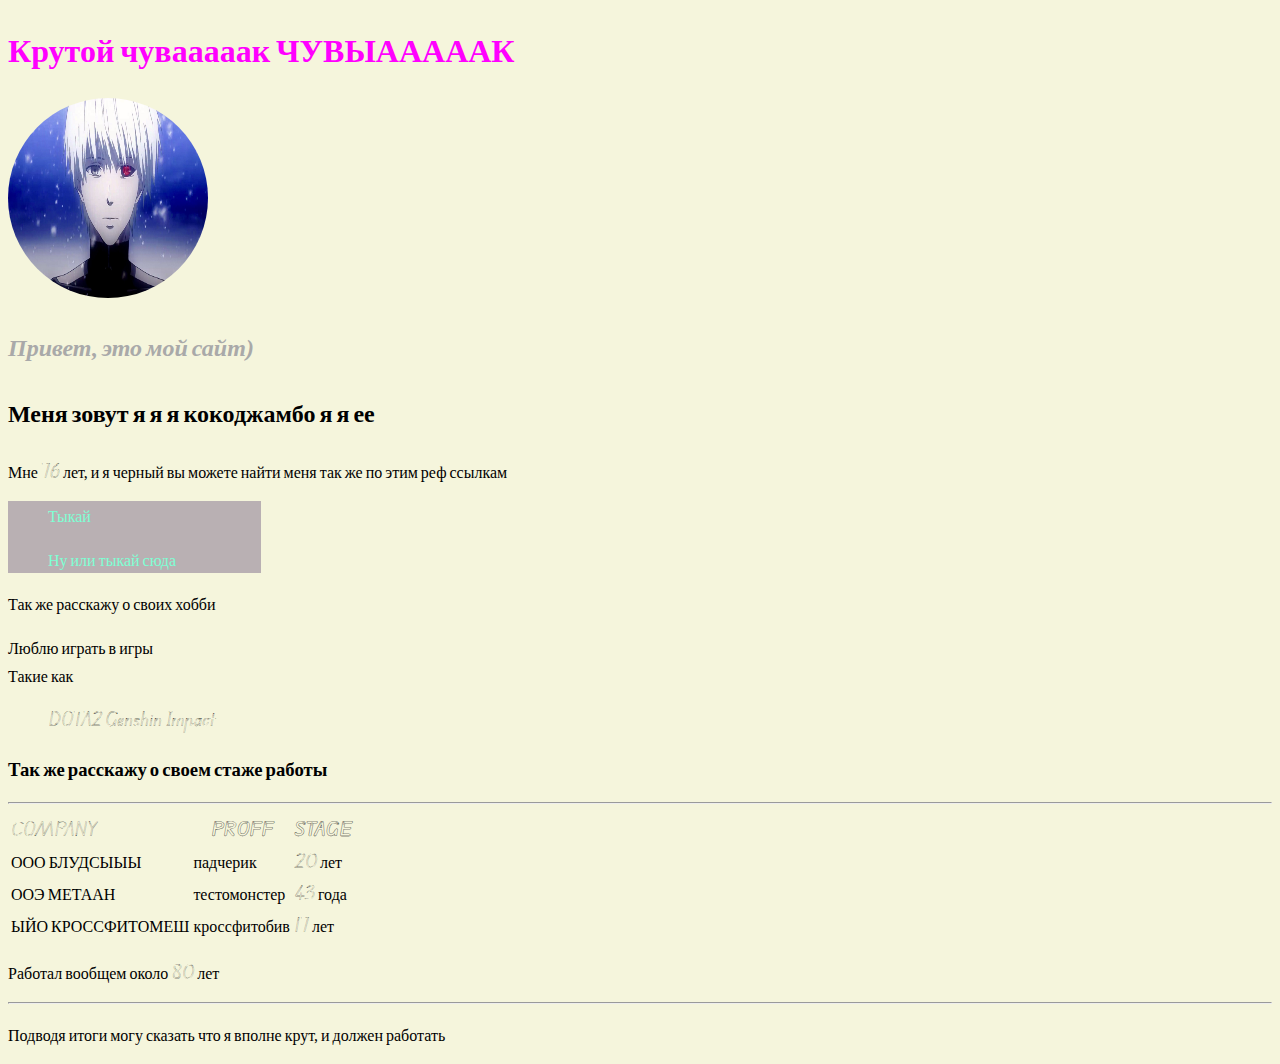
==== index.html @ b0a2040d "finish on my face" ====
<!DOCTYPE html>
<html lang="en">

<head>
    <link rel="stylesheet" href="styles.css">
    <meta charset="UTF-8">
    <meta name="viewport" content="width=device-width, initial-scale=1.0">
    <link rel="stylesheet" href="./css/">
    <title>MIlk</title>
</head>

<body>
    <div class="cotnik">
    <h1>Крутой чувааааак ЧУВЫАААААК</h1>

<div class='infa'>
    <td> <img src="Imgs/1672408276_953d92119c8748e20a0f3e927c89ae41.jpg" alt="img" class='foto'> </td>
    <td> <h2>Привет, это мой сайт)</h2></td>
</div>
<div class="card">
<h2><p>Меня зовут я я я кокоджамбо я я ее</p></h2>
Мне 76 лет, и я черный
вы можете найти меня так же по этим реф ссылкам
<div class='refki'>
<ul><a href="https://www.youtube.com/shorts/mfJesZUWAQg" target='_blank'><p>Тыкай</p></a></ul>
<ul> <a href="https://www.youtube.com/shorts/FVKAkeuyi0w"><p>Ну или тыкай сюда</p></a></ul>
</div> 
</div>     
<p>Так же расскажу о своих хобби</p>
<li>Люблю играть в игры</li>
Такие как
<ul>DOTA2 Genshin Impact</ul>
<div class="card"><h3>Так же расскажу о своем стаже работы</h3>
<table>
<tr>
<h3>
    <td>COMPANY</td>
    <th>PROFF</th>
    <th>STAGE</th>
</tr>
<hr>
<tr>
    <td> ООО БЛУДСЫЫЫ</td> 
    <td> падчерик</td>
    <td> 20 лет</td>
</tr> 
<tr>
    <td>ООЭ МЕТААН</td>
    <td>тестомонстер</td>
    <td>43 года</td>
</h3>
</tr>
<tr>
    <td>ЫЙО КРОССФИТОМЕШ</td>
    <td>кроссфитобив</td>
    <td>17 лет</td>  
</tr>  </table>
    <p>Работал вообщем около 80 лет</p>
    <hr>
</div>
<p>Подводя итоги могу сказать что я вполне крут, и должен работать<p> 

</p>
</div>
</body>

</html>
---- styles.css ----
@import url('https://fonts.googleapis.com/css2?family=Edu+AU+VIC+WA+NT+Arrows:wght@400..700&display=swap');


body {
	background-color: beige; 
	font-family: 'Edu AU VIC WA NT Arrows', cursive;
}
a {
    color: aquamarine;
	text-decoration: none;

}
a:hover {
	text-decoration: underline;

}
a:active {
	color: pink;
}
h1 {
	color: fuchsia;
}

.foto {
	width: 200px;
	height: 200px;
	border-radius: 50%;
}
.infa {
    color: darkgray;
	margin: 0;
	font-style: italic;
}
.refki {
	background: #b9b0b3;
	width: 20%;
}
.cotnik{
	width: 100%;

}
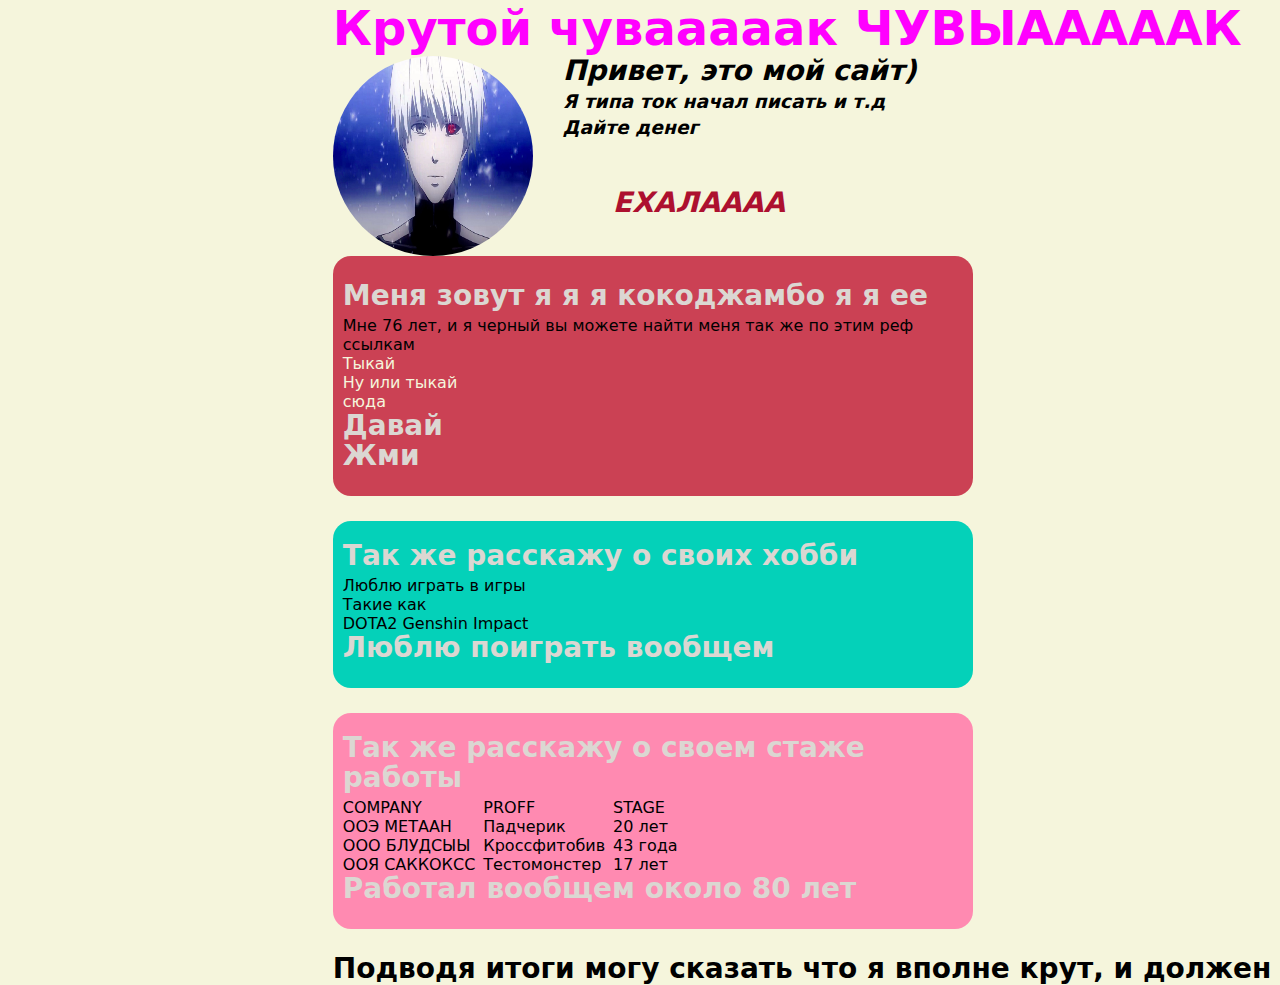
==== commit e7b2b60a: "Давай" ====
--- a/index.html
+++ b/index.html
@@ -2,66 +2,83 @@
 <html lang="en">
 
 <head>
-    <link rel="stylesheet" href="styles.css">
     <meta charset="UTF-8">
     <meta name="viewport" content="width=device-width, initial-scale=1.0">
-    <link rel="stylesheet" href="./css/">
+    <link rel="stylesheet" href="normalize.css">
+    <link rel="stylesheet" href="./styles.css">
+
     <title>MIlk</title>
 </head>
 
 <body>
     <div class="cotnik">
-    <h1>Крутой чувааааак ЧУВЫАААААК</h1>
+        <h1>Крутой чувааааак ЧУВЫАААААК</h1>
 
-<div class='infa'>
-    <td> <img src="Imgs/1672408276_953d92119c8748e20a0f3e927c89ae41.jpg" alt="img" class='foto'> </td>
-    <td> <h2>Привет, это мой сайт)</h2></td>
-</div>
-<div class="card">
-<h2><p>Меня зовут я я я кокоджамбо я я ее</p></h2>
-Мне 76 лет, и я черный
-вы можете найти меня так же по этим реф ссылкам
-<div class='refki'>
-<ul><a href="https://www.youtube.com/shorts/mfJesZUWAQg" target='_blank'><p>Тыкай</p></a></ul>
-<ul> <a href="https://www.youtube.com/shorts/FVKAkeuyi0w"><p>Ну или тыкай сюда</p></a></ul>
-</div> 
-</div>     
-<p>Так же расскажу о своих хобби</p>
-<li>Люблю играть в игры</li>
-Такие как
-<ul>DOTA2 Genshin Impact</ul>
-<div class="card"><h3>Так же расскажу о своем стаже работы</h3>
-<table>
-<tr>
-<h3>
-    <td>COMPANY</td>
-    <th>PROFF</th>
-    <th>STAGE</th>
-</tr>
-<hr>
-<tr>
-    <td> ООО БЛУДСЫЫЫ</td> 
-    <td> падчерик</td>
-    <td> 20 лет</td>
-</tr> 
-<tr>
-    <td>ООЭ МЕТААН</td>
-    <td>тестомонстер</td>
-    <td>43 года</td>
-</h3>
-</tr>
-<tr>
-    <td>ЫЙО КРОССФИТОМЕШ</td>
-    <td>кроссфитобив</td>
-    <td>17 лет</td>  
-</tr>  </table>
-    <p>Работал вообщем около 80 лет</p>
-    <hr>
-</div>
-<p>Подводя итоги могу сказать что я вполне крут, и должен работать<p> 
-
-</p>
-</div>
+        <div class='infa'>
+            <img src="Imgs/1672408276_953d92119c8748e20a0f3e927c89ae41.jpg" alt="img" class='foto'>
+            <ul>
+            <li><h2>Привет, это мой сайт)</h2></li>
+            <li><h3>Я типа ток начал писать и т.д</h3></li>
+           <div class='newinf'> <li><h3>Дайте денег</h3></li></div>
+           <div class="exala"><h2>ЕХАЛАААА</h2></div>
+        </ul>
+        </div>
+        <div class="card bg-purple">
+            <h2>
+                <h2>Меня зовут я я я кокоджамбо я я ее</h2>
+            </h2>
+            Мне 76 лет, и я черный
+            вы можете найти меня так же по этим реф ссылкам
+            <div class='refki'>
+                <ul><a href="https://www.youtube.com/shorts/mfJesZUWAQg" target='_blank'>
+                        <p>Тыкай</p>
+                    </a></ul>
+                <ul> <a href="https://www.youtube.com/shorts/FVKAkeuyi0w">
+                        <p>Ну или тыкай сюда</p>
+                    </a></ul>
+                    <h2>Давай Жми</h2>
+            </div>
+        </div>
+        <div class="card bg-aqua">
+            <h2>Так же расскажу о своих хобби</h2>
+            <li>Люблю играть в игры</li>
+            Такие как
+            <ul>DOTA2 Genshin Impact</ul>
+            <h2>Люблю поиграть вообщем</h2>
+        </div>
+        <div class="card bg-pink">
+            <h2>Так же расскажу о своем стаже работы</h2>
+            <div class='flexik'>
+                <div class="table1">
+                <ul>
+                    <li>COMPANY</li>
+                    <li>ООЭ МЕТААН</li>
+                    <li>ООО БЛУДСЫЫ</li>
+                    <li>ООЯ САККОКСС</li>
+                    </h3>
+                </ul>
+                </div>
+                <div class="table2">
+                <ul>
+                    <li>PROFF</li>
+                    <li>Падчерик</li>
+                    <li>Кроссфитобив</li>
+                    <li>Тестомонстер</li>
+                </ul>
+                </div>
+                <div class="table3">
+                <ul>
+                    <li>STAGE</li>
+                    <li>20 лет</li>
+                    <li>43 года</li>
+                    <li>17 лет</li>
+                </ul>
+            </div>
+            </div>
+            <h2>Работал вообщем около 80 лет</h2>
+        </div>
+        <h2>Подводя итоги могу сказать что я вполне крут, и должен работать</h2>
+    </div>
 </body>
 
 </html>--- a/styles.css
+++ b/styles.css
@@ -1,14 +1,9 @@
-@import url('https://fonts.googleapis.com/css2?family=Edu+AU+VIC+WA+NT+Arrows:wght@400..700&display=swap');
-
-
 body {
 	background-color: beige; 
 	font-family: 'Edu AU VIC WA NT Arrows', cursive;
 }
 a {
-    color: aquamarine;
 	text-decoration: none;
-
 }
 a:hover {
 	text-decoration: underline;
@@ -27,15 +22,72 @@
 	border-radius: 50%;
 }
 .infa {
-    color: darkgray;
 	margin: 0;
 	font-style: italic;
+	display: flex;
+}
+.infa li{
+	margin-left: 30px;
+	margin-bottom: 5px;
 }
 .refki {
-	background: #b9b0b3;
 	width: 20%;
 }
 .cotnik{
 	width: 100%;
 
 }
+.card{
+	padding: 20px 20px 20px 10px;
+	margin-bottom: 25px;
+	border-radius: 18px;
+	width:  50%;
+}
+.cotnik{
+	margin-left: 26%;
+}
+.bg-aqua{
+	background-color: #04d1b9;
+}
+.bg-purple{
+	background-color: #cb4154;
+}
+.bg-pink{
+	background-color: #ff8ab1;
+}
+.card h2{
+	margin-bottom: 5px;
+}
+.newinf{
+	margin-bottom: 50px;
+	margin-left: 40;
+}
+.exala{
+	margin-left: 80px;
+}
+td {
+	font: italic;
+}
+th {
+	font: italic;
+	color: red;
+}
+.card h2{
+	color: #dbd7d2;
+}
+.refki p{
+	color: beige;
+}
+.flexik{
+	display: flex;
+
+}
+.table1{
+	margin-right: 8px;
+}
+.table2{
+	margin-right: 8px;
+}
+.table3{
+	margin-right: 8px;
+}